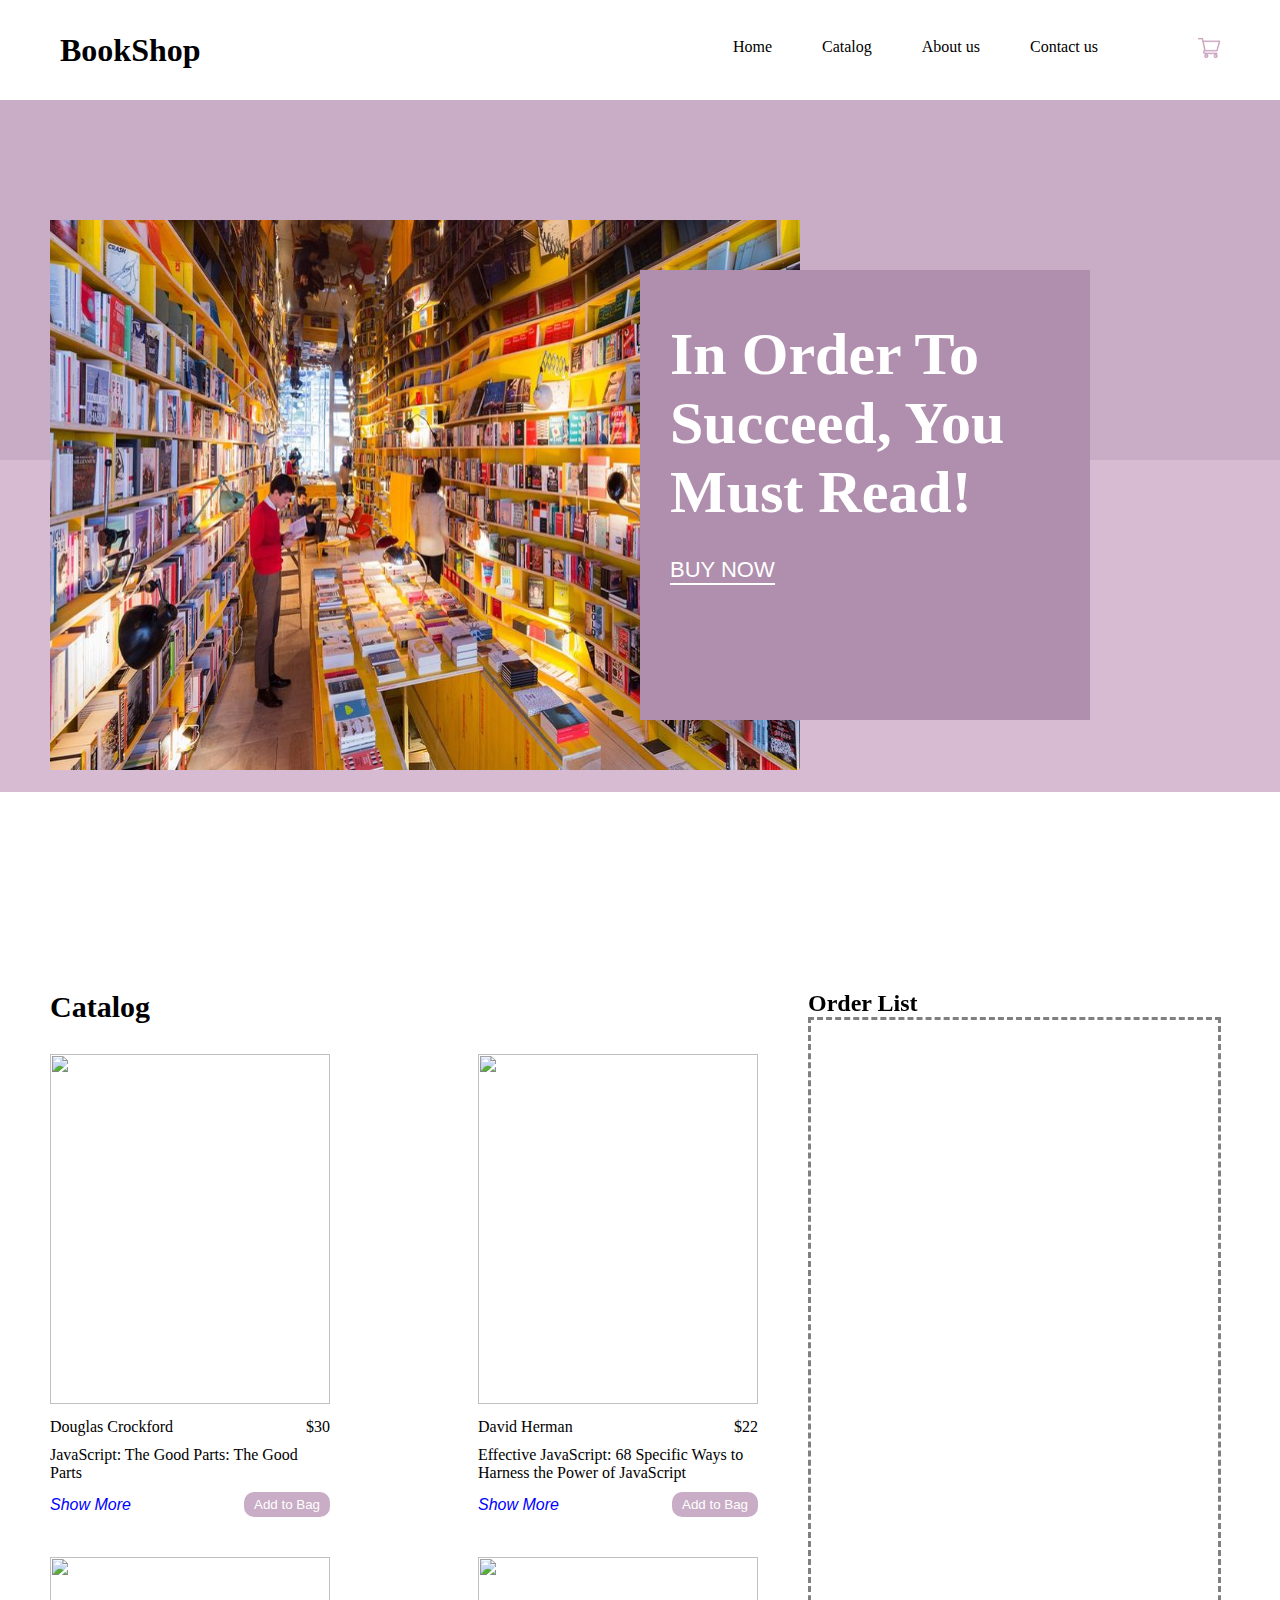
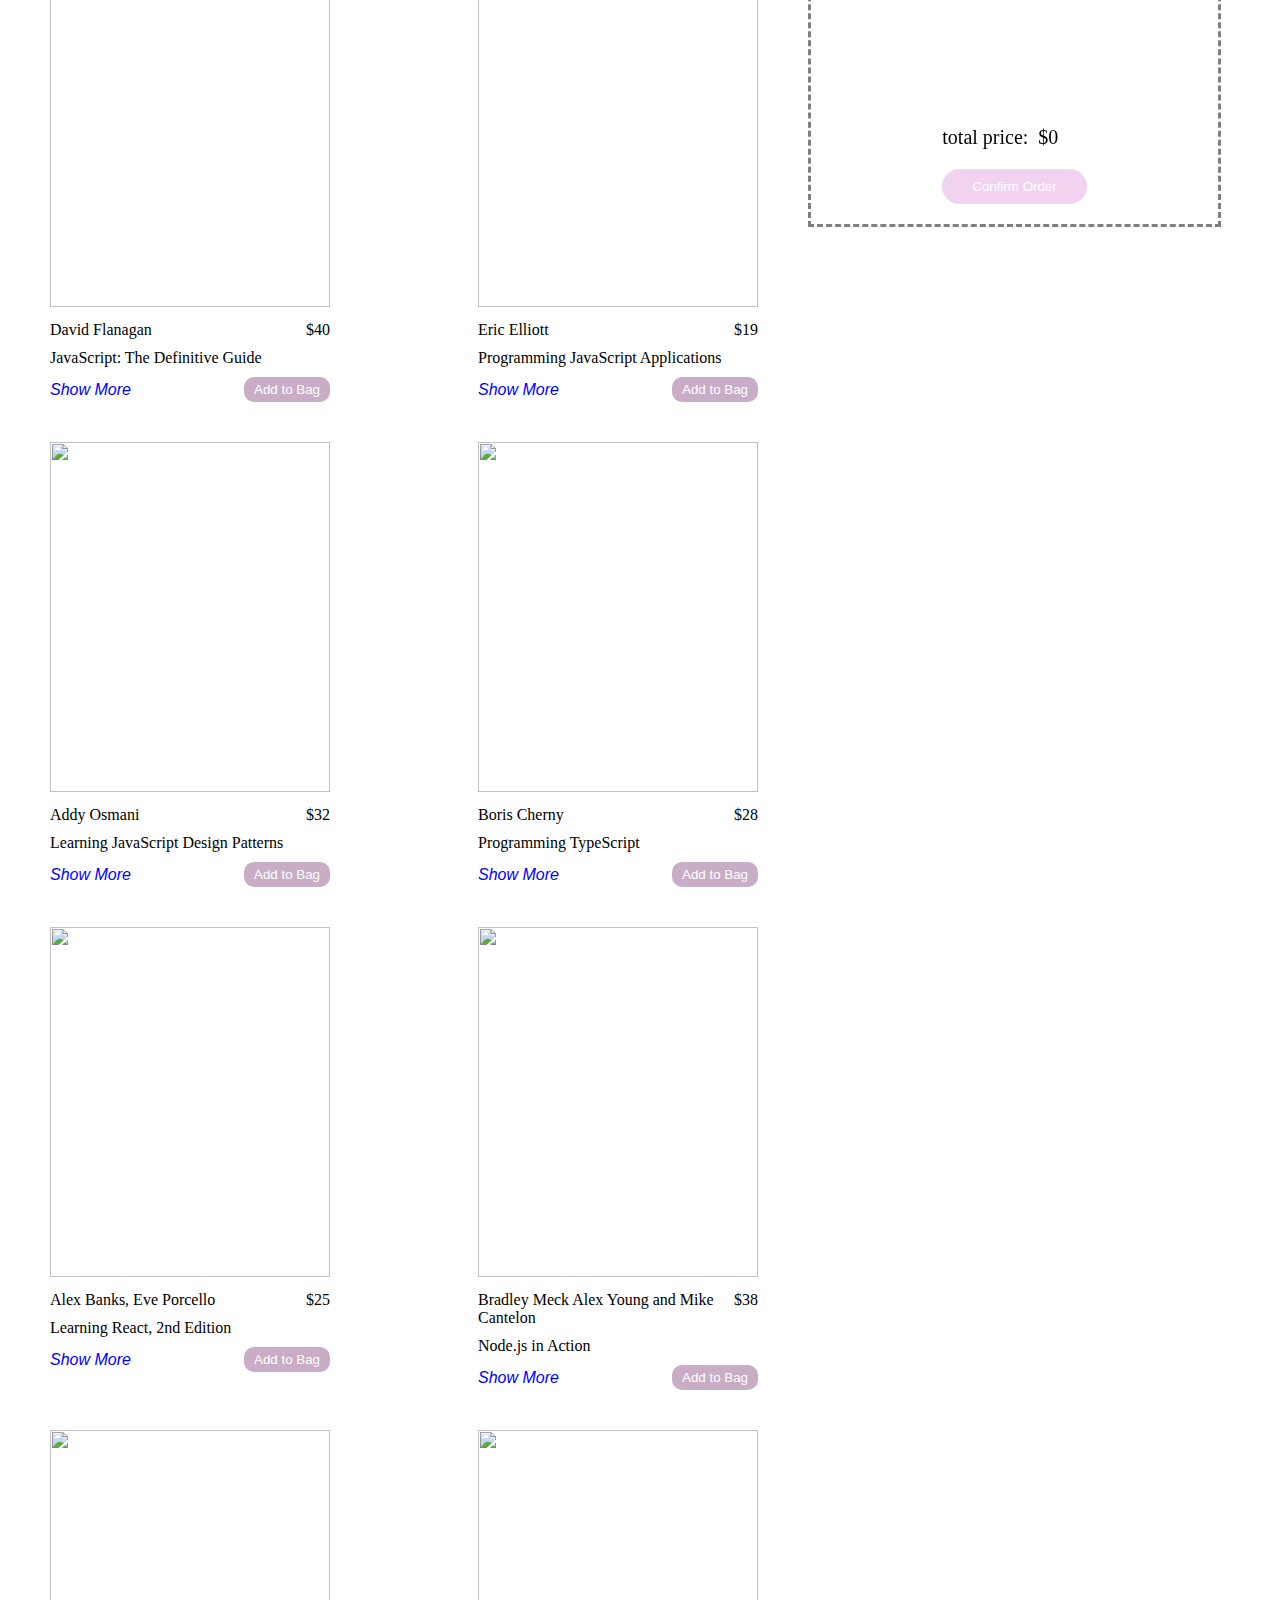
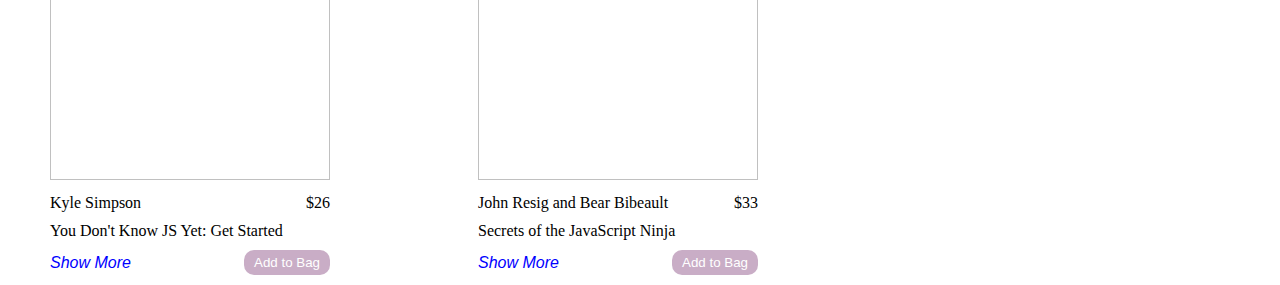
==== pages/home/index.html @ ef3bdcdc "fix: new files created" ====
<!DOCTYPE html>
<html lang="en">
  <head>
    <meta charset="UTF-8" />
    <meta http-equiv="X-UA-Compatible" content="IE=edge" />
    <meta name="viewport" content="width=device-width, initial-scale=1.0" />
    <link rel="stylesheet" href="./style.css" />
    <title>Bookshop</title>
  </head>
  <body>
    <div id="wrapper"></div>
  <script src="./script.js"></script>
  </body>
</html>
---- pages/home/style.css ----
* {
    margin: 0;
    padding: 0;
    box-sizing: border-box;
}

ul li {
    list-style: none;
}

a {
    text-decoration: none;
    color: inherit;
}

button {
    cursor: pointer;
}

#wrapper {
    display: flex;
    flex-direction: column;
    min-height: 100%;
  }

.container{
    max-width: 1180px;
    margin: 0 auto;
    min-height: 100vh;
    width: 100%;
}

.header{
    width: 100%;
    min-height: 100px;
    display: flex;
    justify-content: center;
    align-items: center;
}

.navbar{
    width: 100%;
    display: flex;
    align-items: center;
    justify-content: space-between;
    padding: 20px 10px;
}

.listOfMenu{
    display: flex;
    gap: 50px;
}

.listOfMenu li{
    cursor: pointer;
    transition: all 0.5s ease;
}

.listOfMenu li:hover{
    color: #B08EAD;
}

.cart-wrapper{
    margin-left: 50px;
    cursor: pointer;
}

.homepage{
   display: flex;
   padding: 120px 0;
}

.homepage::after{
  content: '';
  position: absolute;
  background: #C9ADC6;
  width: 100%;
  height: 40%;
  left: 0;
  top: 100px;
  z-index: -1;
}

.homepage::before{
    content: '';
    position: absolute;
    background: #D6BBD3;
    width: 100%;
    height: 40%;
    left: 0;
     top: 48%;
  z-index: -1;

}

.homebanner{
    width: 50%;
    height: 100%;
    display: flex;
}

.homebanner img{
    width: 100%;
    height: 100%;
    min-height: 550px;
    min-width: 750px;
}

.homeContext{
  width: 450px;
  height: 450px;
  background: #B08EAD;
  margin-top: 50px;
  padding: 50px 30px;
}

.context{
    color: #fff;
    font-size: 60px;
    text-transform: capitalize;
}

.contextBtn{
    border: none;
    background: transparent;
    font-size: 22px;
    text-transform: uppercase;
    color: #fff;
    border-bottom: 2px solid #fff;
    margin-top: 30px;
}

.catalog{
    display: flex;
    margin-top: 100px;
    gap: 50px;
}

.catalog-wrapper{
    display: flex;
    flex-direction: column;
   justify-content: space-between;
    flex-wrap: wrap;
    width: 60%;

}

.catalogItems{
    display: flex;
    flex-wrap: wrap;
    justify-content: space-between;
   gap: 30px;

    width: 100%;
}

.catalog-order{
    width: 35%;
   position: sticky;
   top: 20px;
   height: 90vh;
}

.catalog-order-items{
 width: 100%;
 height: 100%;
 border: 3px dashed gray;
 display: flex;
 flex-direction: column;
 justify-content: flex-start;
 align-items: center;
 overflow: auto;

}

.item, .addmore{
    width: 280px;
    position: relative;
    cursor: pointer;
}

.addmore{
    width: 100%;
    padding: 0 40px;
    overflow: auto;
    height: 800px;
}


.order-container img{
    width: 100%;
    height: 350px;
}

.item img{
    width: 100%;
    height: 350px;
}

.catalogTitle{
  font-size: 30px;
  margin-bottom: 30px;
}

.itemInfo{
    display: flex;
    justify-content: space-between;
    margin: 10px 0;
}

.buttonWrap{
    display: flex;
    align-items: center;
    justify-content: space-between;
    margin: 10px 0;
}

.showmore{
  color: blue;
  font-style: italic;
  background: transparent;
  border: none;
  font-size: 16px;
}

.addtobag{
 color: #fff;
 background: #C9ADC6;
 border: none;
 padding: 5px 10px;
 border-radius: 10px;
}
.addtobag:hover{
    opacity: 0.7;
}

.showMorePanel{
    position: fixed;
    width: 500px;
    height: 400px;
    z-index: 999;
    background: #b96eb1;
    top: 50%;
    left: 50%;
    transform: translate(-50%, -50%);
    padding: 30px;
    box-shadow: -1px -2px 33px 2px rgba(0,0,0,0.66);
-webkit-box-shadow: -1px -2px 33px 2px rgba(0,0,0,0.66);
-moz-box-shadow: -1px -2px 33px 2px rgba(0,0,0,0.66);
}

.showmoreDisplay{
    display: none;
}

.closebtn{
    width: 15px;
    float: right;
    cursor: pointer;
}

.order-container > .close-order{
    width: 15px;
    height: 15px;
    margin-top: 30px;
    margin-bottom: 10px;
   float: right;
   cursor: pointer;
}

.showText, .showAuthor, .showPrice{
    margin-top: 20px;
    font-size: 20px;
    color: #fff;
}

.confirm-order{
    color: #fff;
    padding: 10px 30px;
    background: #B08EAD;
    border: none;
    border-radius: 20px;
    margin: 20px auto;
    float: right;
    display: block;
    order: 2;
}

.confirm-order:disabled {
    background:#e4a7e4 ;
    opacity: 0.5;
    cursor: not-allowed;
}

.confirm-link:disabled{
    cursor: not-allowed;
}

.confirm-wrapper{
    display: flex;
    flex-direction: column;
}

.confirm-wrapper.active{
    display: flex;
}

.price-wrapper{
    display: flex;
    align-items: center;
   gap: 10px;
}

.total{
    font-size: 20px;
    float: left;
    margin: 20px 0 0;

}

.total-wrapper{
    font-size: 20px;
    margin: 20px 0 0;
}
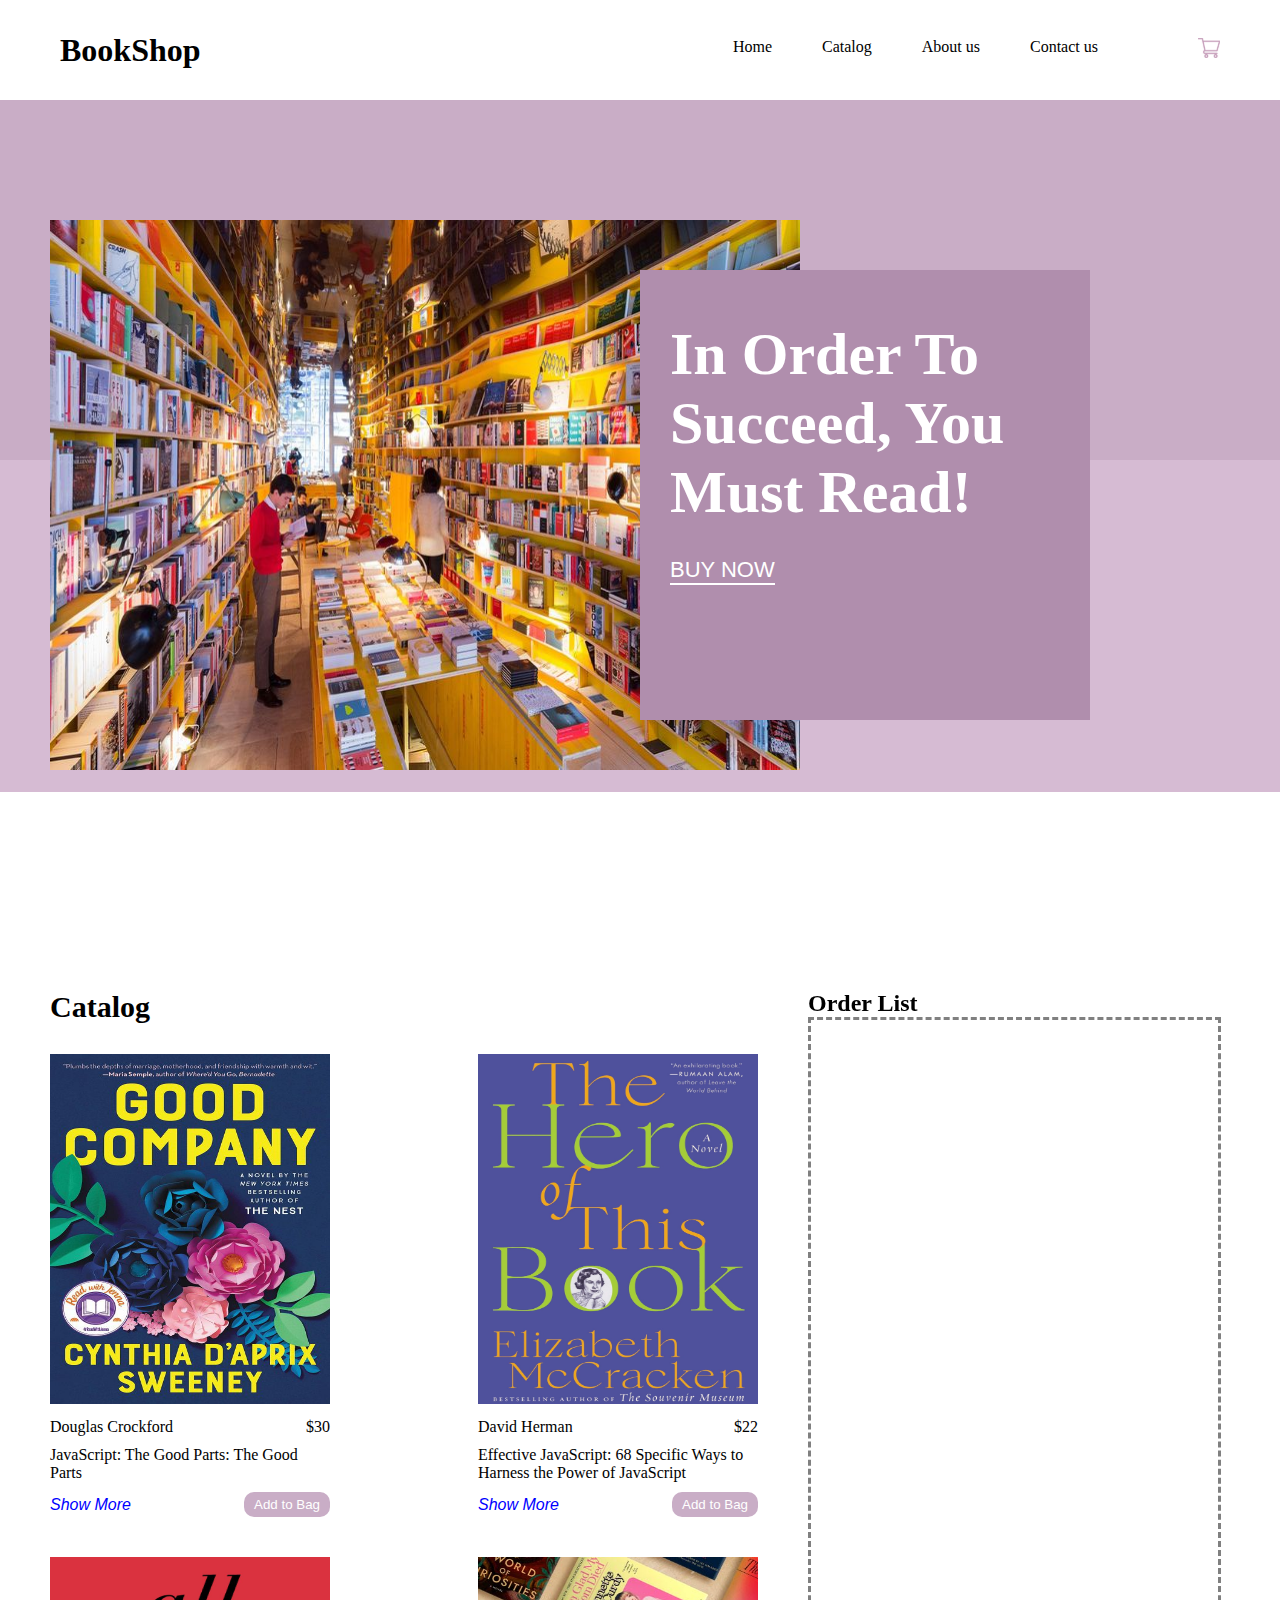
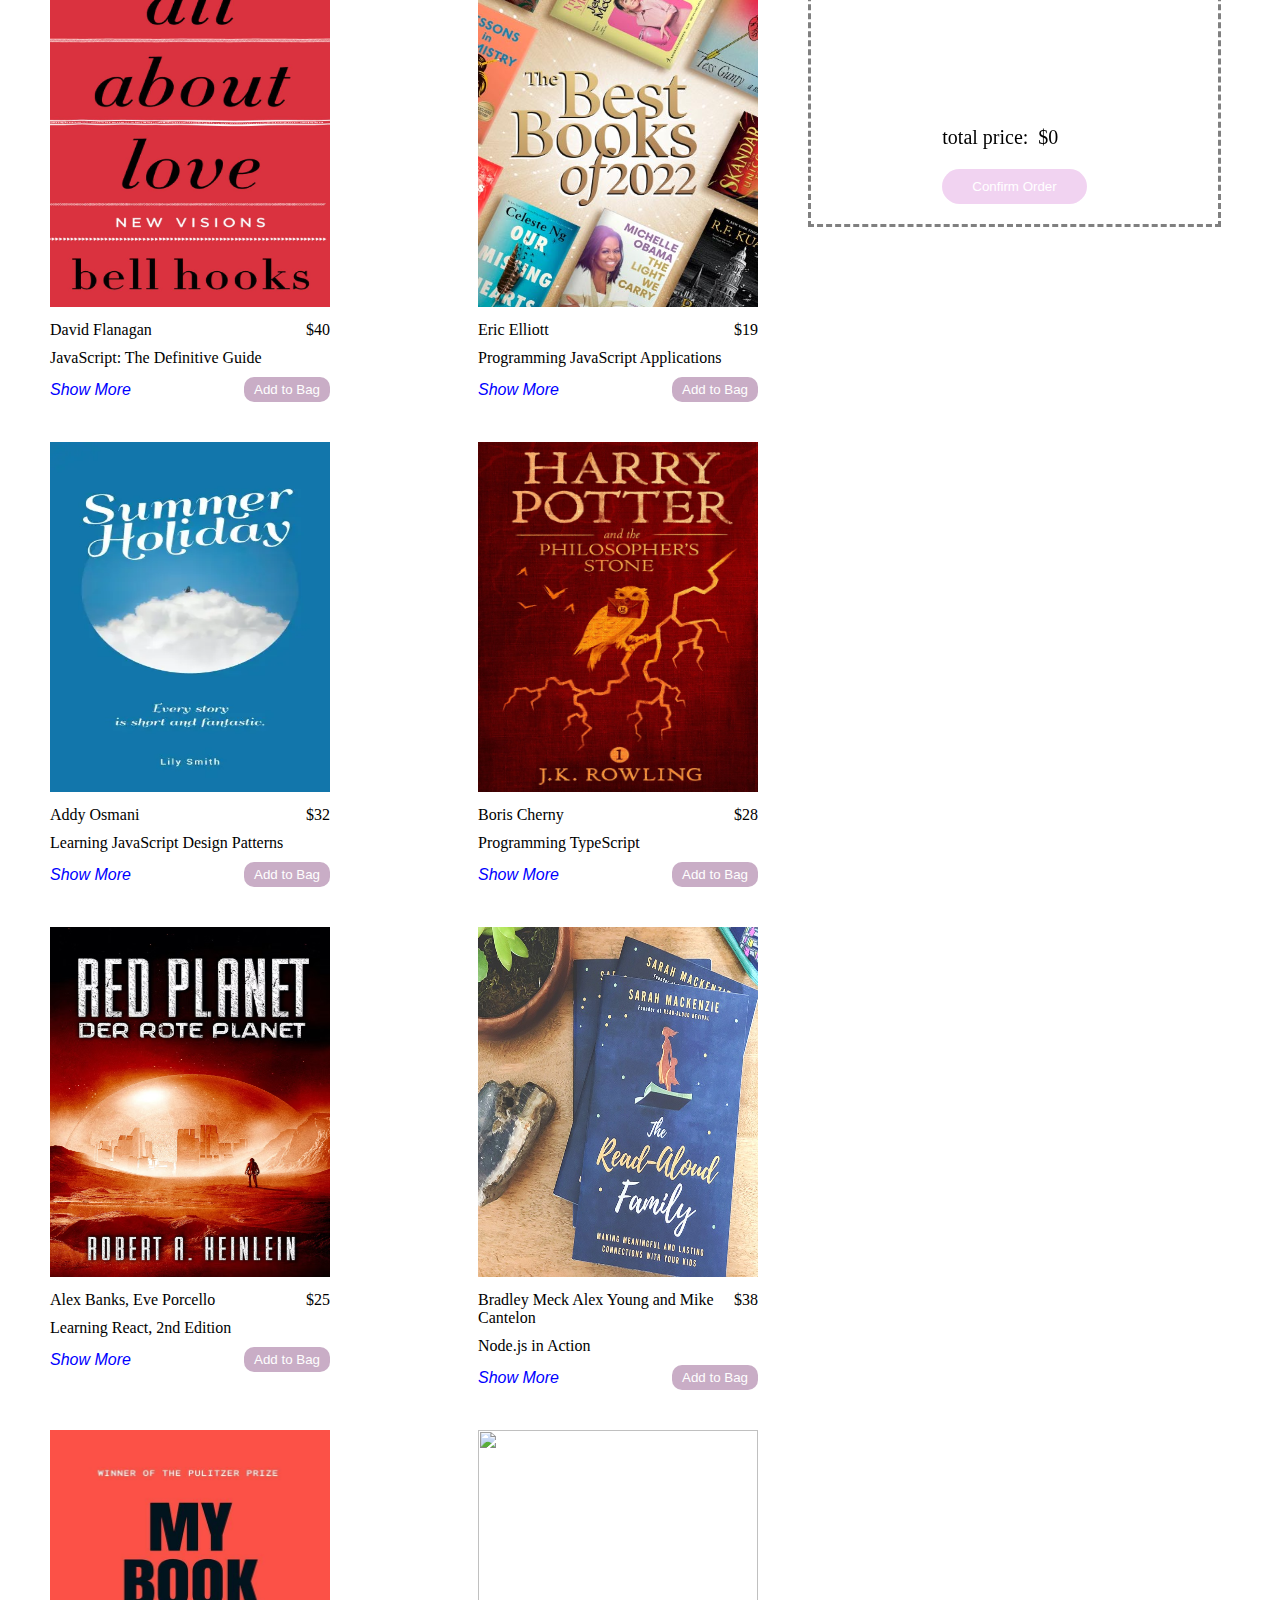
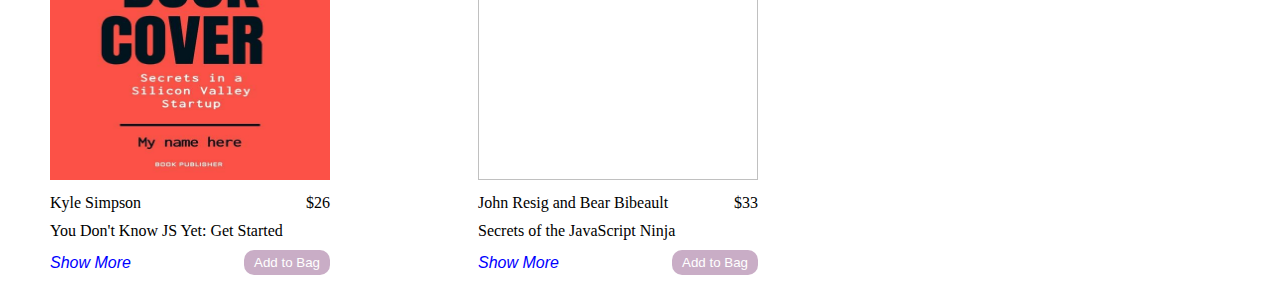
==== commit e079d417: "refactor: form fixed" ====
--- a/pages/home/index.html
+++ b/pages/home/index.html
@@ -6,6 +6,7 @@
     <meta name="viewport" content="width=device-width, initial-scale=1.0" />
     <link rel="stylesheet" href="./style.css" />
     <title>Bookshop</title>
+
   </head>
   <body>
     <div id="wrapper"></div>
--- a/pages/home/style.css
+++ b/pages/home/style.css
@@ -289,11 +289,11 @@
 .confirm-order:disabled {
     background:#e4a7e4 ;
     opacity: 0.5;
-    cursor: not-allowed;
+    cursor: not-allowed !important;
 }
 
 .confirm-link:disabled{
-    cursor: not-allowed;
+    cursor: not-allowed !important;
 }
 
 .confirm-wrapper{
